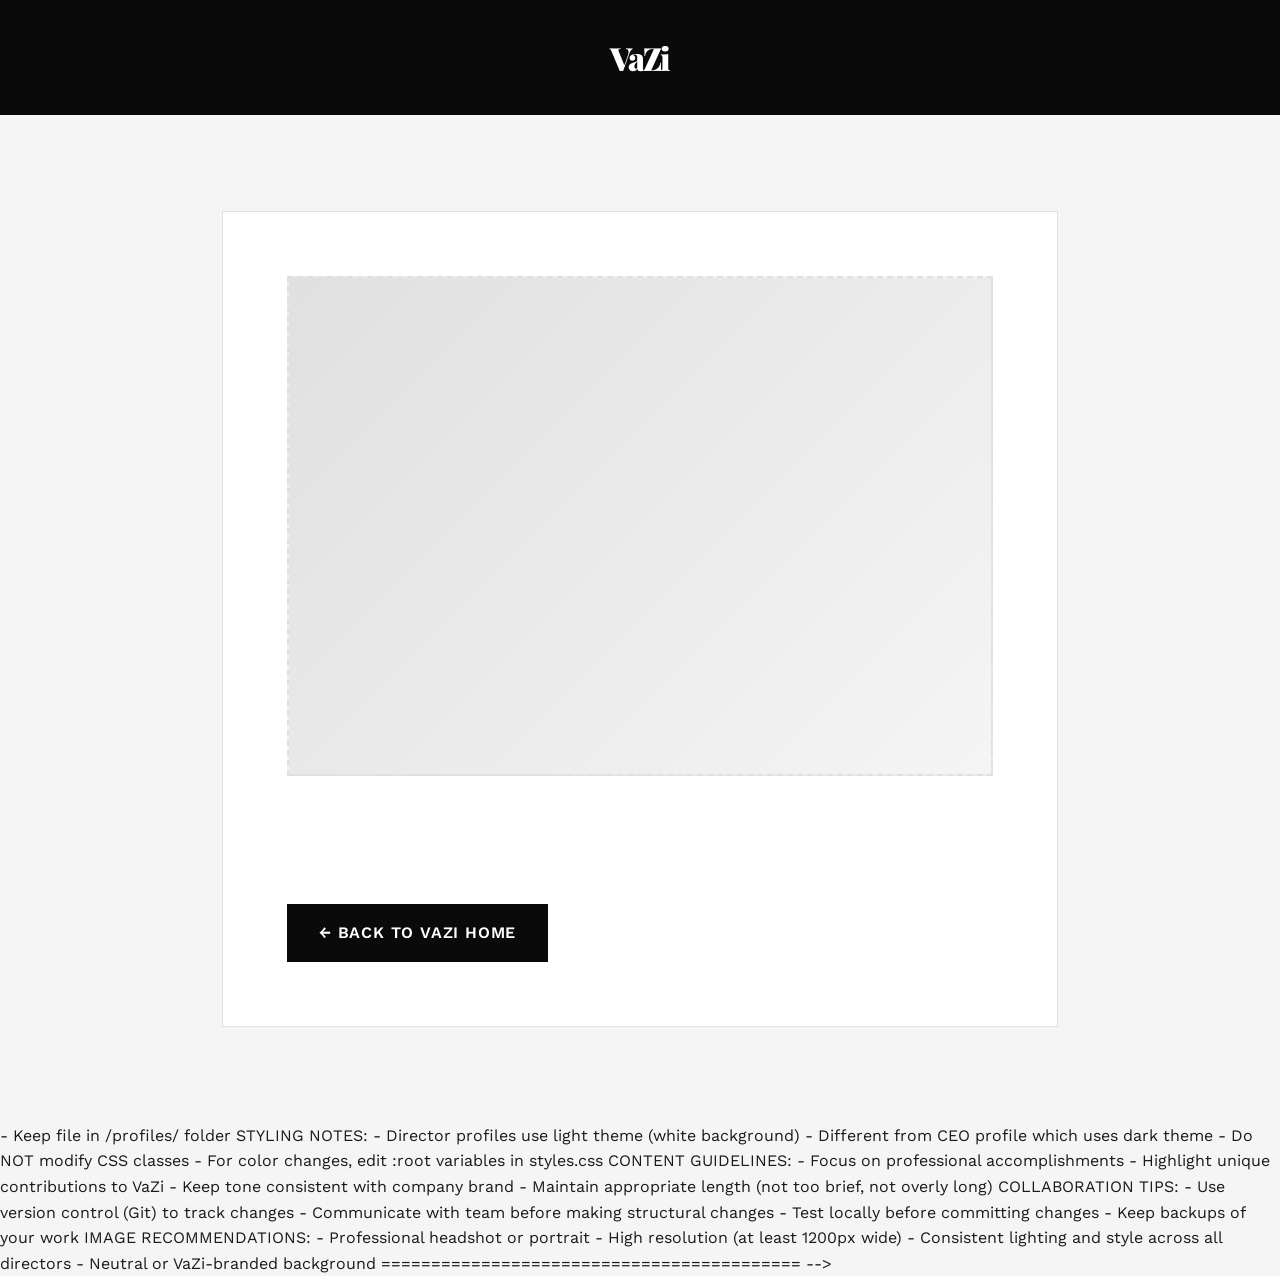
==== profiles/director-1.html @ 2a4b46c0 "Initial clean commit of project files" ====
<!DOCTYPE html>
<html lang="en">
<head>
    <meta charset="UTF-8">
    <meta name="viewport" content="width=device-width, initial-scale=1.0">
    <title>Director Profile - VaZi</title>
    <!-- Link to shared stylesheet for consistent theming -->
    <link rel="stylesheet" href="../styles.css">
    <link rel="preconnect" href="https://fonts.googleapis.com">
    <link rel="preconnect" href="https://fonts.gstatic.com" crossorigin>
    <link href="https://fonts.googleapis.com/css2?family=Playfair+Display:wght@400;600;700;900&family=Work+Sans:wght@300;400;500;600&display=swap" rel="stylesheet">
</head>
<body class="profile-page director-profile">
    
    <!-- HEADER WITH BRANDING -->
    <header class="profile-header">
        <div class="logo">VaZi</div>
    </header>

    <!-- PROFILE CONTENT CONTAINER -->
    <div class="profile-container">
        <div class="profile-main">
            
            <!-- ==========================================
                 IMAGE SECTION
                 COLLABORATOR INSTRUCTIONS:
                 - Replace the placeholder with an actual image
                 - Method 1: Add inline style with background-image
                 - Method 2: Use <img> tag inside this div
                 - Recommended image size: 1200x500px minimum
                 ========================================== -->
            <div class="profile-image-wrapper">
                <div class="profile-image">
                    <!-- INSERT DIRECTOR IMAGE HERE -->
                    <!-- Example: <img src="images/director-1.jpg" alt="Director Name" style="width: 100%; height: 100%; object-fit: cover;"> -->
                </div>
            </div>

            <!-- ==========================================
                 NAME SECTION
                 COLLABORATOR INSTRUCTIONS:
                 - Replace with the director's full name
                 - Keep the <h1> tag for proper structure
                 ========================================== -->
            <h1 class="profile-name">
                <!-- INSERT DIRECTOR FULL NAME HERE -->
            </h1>

            <!-- ==========================================
                 ROLE/TITLE SECTION
                 COLLABORATOR INSTRUCTIONS:
                 - Replace with official title
                 - Examples: "Director of Operations", "Director of Marketing", "Board Director"
                 ========================================== -->
            <p class="profile-role">
                <!-- INSERT DIRECTOR TITLE HERE -->
            </p>

            <!-- ==========================================
                 BIOGRAPHY SECTION
                 COLLABORATOR INSTRUCTIONS:
                 - Add multiple <p> tags for paragraphs
                 - Suggested length: 2-4 paragraphs
                 - Include: Professional background, Role at VaZi, Expertise, Personal note
                 ========================================== -->
            <div class="profile-bio">
                <!-- INSERT DIRECTOR BIOGRAPHY HERE -->
                <!-- Example structure:
                <p>First paragraph about professional background...</p>
                <p>Second paragraph about role and responsibilities at VaZi...</p>
                <p>Third paragraph about expertise and achievements...</p>
                <p>Optional fourth paragraph with personal touch...</p>
                -->
            </div>

            <!-- ==========================================
                 ADDITIONAL SECTIONS (OPTIONAL)
                 COLLABORATOR INSTRUCTIONS:
                 - Uncomment and fill sections as needed
                 - Customize based on what's relevant for this director
                 ========================================== -->
            
            <!-- EDUCATION SECTION -->
            <!--
            <div class="profile-section">
                <h3>Education</h3>
                <ul>
                    <li>Degree, University Name, Year</li>
                    <li>Certifications or additional qualifications</li>
                </ul>
            </div>
            -->

            <!-- EXPERTISE SECTION -->
            <!--
            <div class="profile-section">
                <h3>Areas of Expertise</h3>
                <ul>
                    <li>Expertise area 1</li>
                    <li>Expertise area 2</li>
                    <li>Expertise area 3</li>
                </ul>
            </div>
            -->

            <!-- PROFESSIONAL EXPERIENCE SECTION -->
            <!--
            <div class="profile-section">
                <h3>Professional Experience</h3>
                <ul>
                    <li>Position, Company Name, Years</li>
                    <li>Position, Company Name, Years</li>
                    <li>Position, Company Name, Years</li>
                </ul>
            </div>
            -->

            <!-- KEY ACHIEVEMENTS SECTION -->
            <!--
            <div class="profile-section">
                <h3>Key Achievements</h3>
                <ul>
                    <li>Achievement or milestone</li>
                    <li>Achievement or milestone</li>
                </ul>
            </div>
            -->

            <!-- PHILOSOPHY/APPROACH SECTION -->
            <!--
            <div class="profile-section">
                <h3>Professional Philosophy</h3>
                <p>Your approach to work, leadership style, or professional values...</p>
            </div>
            -->

            <!-- BACK TO HOME LINK -->
            <a href="../index.html" class="back-link">← Back to VaZi Home</a>

        </div>
    </div>

    <!-- ==========================================
         COLLABORATOR NOTES:
         
         FILE STRUCTURE:
         - This is Director 1's profile (director-1.html)
         - Files director-2.html through director-6.html have identical structure
         - Edit only the content sections marked with <!-- INSERT -->
         - Keep file in /profiles/ folder
         
         STYLING NOTES:
         - Director profiles use light theme (white background)
         - Different from CEO profile which uses dark theme
         - Do NOT modify CSS classes
         - For color changes, edit :root variables in styles.css
         
         CONTENT GUIDELINES:
         - Focus on professional accomplishments
         - Highlight unique contributions to VaZi
         - Keep tone consistent with company brand
         - Maintain appropriate length (not too brief, not overly long)
         
         COLLABORATION TIPS:
         - Use version control (Git) to track changes
         - Communicate with team before making structural changes
         - Test locally before committing changes
         - Keep backups of your work
         
         IMAGE RECOMMENDATIONS:
         - Professional headshot or portrait
         - High resolution (at least 1200px wide)
         - Consistent lighting and style across all directors
         - Neutral or VaZi-branded background
         ========================================== -->

</body>
</html>
---- styles.css ----
/* ========================================
   VAZI - SHARED STYLESHEET
   Theme: Editorial Minimalism meets Modern Brutalism
   
   COLLABORATOR NOTES:
   - All theme colors are CSS variables (lines 10-20)
   - To change colors globally, edit :root variables only
   - Typography uses: Playfair Display (headings) + Work Sans (body)
   ======================================== */

:root {
    /* THEME COLORS - Edit these to change site-wide color scheme */
    --primary-color: #0a0a0a;           /* Deep black */
    --secondary-color: #f5f5f5;         /* Off-white */
    --accent-color: #ff3366;            /* Electric pink - VaZi signature */
    --accent-hover: #e62958;            /* Darker accent for interactions */
    --text-primary: #1a1a1a;            /* Primary text */
    --text-secondary: #666666;          /* Secondary text */
    --background-light: #fafafa;        /* Light background */
    --border-color: #e0e0e0;            /* Subtle borders */
    
    /* TYPOGRAPHY SCALE */
    --font-display: 'Playfair Display', Georgia, serif;
    --font-body: 'Work Sans', -apple-system, sans-serif;
    
    /* SPACING SYSTEM */
    --spacing-xs: 0.5rem;
    --spacing-sm: 1rem;
    --spacing-md: 2rem;
    --spacing-lg: 4rem;
    --spacing-xl: 6rem;
}

/* ========================================
   GLOBAL RESET & BASE STYLES
   ======================================== */

* {
    margin: 0;
    padding: 0;
    box-sizing: border-box;
}

html {
    scroll-behavior: smooth;
    font-size: 16px;
}

body {
    font-family: var(--font-body);
    color: var(--text-primary);
    background-color: var(--secondary-color);
    line-height: 1.6;
    overflow-x: hidden;
}

/* ========================================
   NAVIGATION BAR
   ======================================== */

.main-nav {
    position: fixed;
    top: 0;
    left: 0;
    right: 0;
    background: rgba(255, 255, 255, 0.95);
    backdrop-filter: blur(10px);
    z-index: 1000;
    border-bottom: 1px solid var(--border-color);
}

.nav-container {
    max-width: 1400px;
    margin: 0 auto;
    padding: 1.5rem 2rem;
    display: flex;
    justify-content: space-between;
    align-items: center;
}

.logo {
    font-family: var(--font-display);
    font-size: 2rem;
    font-weight: 900;
    letter-spacing: -0.05em;
    color: var(--primary-color);
}

.nav-links {
    display: flex;
    list-style: none;
    gap: 3rem;
}

.nav-link {
    text-decoration: none;
    color: var(--text-primary);
    font-weight: 500;
    font-size: 0.95rem;
    letter-spacing: 0.05em;
    text-transform: uppercase;
    transition: color 0.3s ease;
    position: relative;
}

.nav-link::after {
    content: '';
    position: absolute;
    bottom: -5px;
    left: 0;
    width: 0;
    height: 2px;
    background: var(--accent-color);
    transition: width 0.3s ease;
}

.nav-link:hover,
.nav-link.active {
    color: var(--accent-color);
}

.nav-link:hover::after,
.nav-link.active::after {
    width: 100%;
}

/* ========================================
   SECTION BASE STYLES
   ======================================== */

section {
    min-height: 100vh;
    padding: var(--spacing-xl) var(--spacing-md);
}

.content-container {
    max-width: 1400px;
    margin: 0 auto;
}

.section-title {
    font-family: var(--font-display);
    font-size: clamp(3rem, 8vw, 6rem);
    font-weight: 900;
    letter-spacing: -0.03em;
    margin-bottom: var(--spacing-lg);
    line-height: 0.9;
}

/* ========================================
   HOME SECTION
   ======================================== */

.section-home {
    background: linear-gradient(135deg, var(--secondary-color) 0%, #ffffff 100%);
    padding-top: 120px;
}

.hero-container {
    min-height: 70vh;
    display: flex;
    align-items: center;
    justify-content: center;
    position: relative;
}

.hero-text {
    text-align: left;
}

.hero-title {
    font-family: var(--font-display);
    font-size: clamp(4rem, 12vw, 10rem);
    font-weight: 900;
    line-height: 0.85;
    letter-spacing: -0.05em;
    margin-bottom: var(--spacing-md);
}

.title-line {
    display: block;
    opacity: 0;
    transform: translateY(50px);
    animation: slideUp 0.8s ease forwards;
}

.title-line:nth-child(1) {
    animation-delay: 0.1s;
}

.title-line:nth-child(2) {
    animation-delay: 0.3s;
    color: var(--accent-color);
}

.title-line:nth-child(3) {
    animation-delay: 0.5s;
}

@keyframes slideUp {
    to {
        opacity: 1;
        transform: translateY(0);
    }
}

.hero-subtitle {
    font-size: 1.25rem;
    color: var(--text-secondary);
    max-width: 600px;
    font-weight: 300;
    margin-top: var(--spacing-md);
    opacity: 0;
    animation: fadeIn 0.8s ease 0.8s forwards;
}

@keyframes fadeIn {
    to {
        opacity: 1;
    }
}

/* ========================================
   TEAM SECTION (Leadership Grid)
   ======================================== */

.team-section {
    margin-top: var(--spacing-xl);
    padding: var(--spacing-xl) 0;
}

.team-grid {
    display: grid;
    grid-template-columns: repeat(auto-fit, minmax(280px, 1fr));
    gap: 2.5rem;
    margin-top: var(--spacing-lg);
}

.team-card {
    background: white;
    border: 1px solid var(--border-color);
    cursor: pointer;
    transition: all 0.4s cubic-bezier(0.4, 0, 0.2, 1);
    position: relative;
    opacity: 0;
    transform: translateY(30px);
}

.team-card.revealed {
    opacity: 1;
    transform: translateY(0);
}

.team-card:hover {
    transform: translateY(-10px);
    box-shadow: 0 20px 40px rgba(0, 0, 0, 0.1);
    border-color: var(--accent-color);
}

/* CEO CARD - Distinguished Styling */
.ceo-card {
    grid-column: span 2;
    background: linear-gradient(135deg, var(--primary-color) 0%, #2a2a2a 100%);
    color: white;
}

.ceo-card .card-name,
.ceo-card .card-role {
    color: white;
}

.ceo-card .profile-btn {
    background: var(--accent-color);
    color: white;
}

.ceo-card .profile-btn:hover {
    background: var(--accent-hover);
}

.ceo-card .role-badge {
    background: var(--accent-color);
}

/* Card Image Wrapper */
.card-image-wrapper {
    width: 100%;
    overflow: hidden;
}

.card-image {
    width: 100%;
    height: 320px;
    background: linear-gradient(135deg, #e0e0e0 0%, #f5f5f5 100%);
    display: flex;
    align-items: center;
    justify-content: center;
    position: relative;
    transition: transform 0.4s ease;
}

.ceo-image {
    height: 400px;
    background: linear-gradient(135deg, #3a3a3a 0%, #1a1a1a 100%);
}

.team-card:hover .card-image {
    transform: scale(1.05);
}

.role-badge {
    position: absolute;
    top: 20px;
    right: 20px;
    background: var(--primary-color);
    color: white;
    padding: 0.5rem 1rem;
    font-size: 0.75rem;
    font-weight: 600;
    letter-spacing: 0.1em;
    text-transform: uppercase;
}

/* Card Content */
.card-content {
    padding: var(--spacing-md);
}

.card-name {
    font-family: var(--font-display);
    font-size: 1.5rem;
    font-weight: 700;
    margin-bottom: 0.5rem;
    letter-spacing: -0.02em;
}

.card-role {
    color: var(--text-secondary);
    font-size: 0.95rem;
    margin-bottom: var(--spacing-sm);
    text-transform: uppercase;
    letter-spacing: 0.05em;
    font-weight: 500;
}

.profile-btn {
    background: var(--primary-color);
    color: white;
    border: none;
    padding: 0.875rem 2rem;
    font-family: var(--font-body);
    font-size: 0.9rem;
    font-weight: 600;
    letter-spacing: 0.05em;
    text-transform: uppercase;
    cursor: pointer;
    transition: all 0.3s ease;
    width: 100%;
}

.profile-btn:hover {
    background: var(--accent-color);
    transform: translateX(5px);
}

/* ========================================
   ABOUT SECTION
   ======================================== */

.section-about {
    background: white;
    border-top: 1px solid var(--border-color);
}

.about-layout {
    display: grid;
    grid-template-columns: 1.2fr 0.8fr;
    gap: var(--spacing-xl);
    align-items: center;
}

.about-text {
    max-width: 800px;
}

.lead-text {
    font-size: 1.5rem;
    font-weight: 300;
    line-height: 1.4;
    margin-bottom: var(--spacing-md);
    color: var(--text-primary);
}

.about-content p {
    margin-bottom: var(--spacing-sm);
    color: var(--text-secondary);
    font-size: 1.05rem;
}

.values-grid {
    display: grid;
    grid-template-columns: repeat(auto-fit, minmax(200px, 1fr));
    gap: var(--spacing-md);
    margin-top: var(--spacing-lg);
}

.value-item {
    border-left: 3px solid var(--accent-color);
    padding-left: var(--spacing-sm);
    opacity: 0;
    transform: translateX(-20px);
    transition: all 0.5s ease;
}

.value-item.revealed {
    opacity: 1;
    transform: translateX(0);
}

.value-item h3 {
    font-family: var(--font-display);
    font-size: 1.25rem;
    margin-bottom: 0.5rem;
}

.value-item p {
    font-size: 0.95rem;
    color: var(--text-secondary);
}

.about-visual {
    height: 600px;
    position: relative;
}

.visual-accent {
    width: 100%;
    height: 100%;
    background: linear-gradient(135deg, var(--accent-color) 0%, var(--accent-hover) 100%);
    clip-path: polygon(0 15%, 100% 0, 100% 85%, 0 100%);
}

/* ========================================
   GALLERY SECTION
   ======================================== */

.section-gallery {
    background: var(--background-light);
}

.gallery-grid {
    display: grid;
    grid-template-columns: repeat(auto-fit, minmax(300px, 1fr));
    gap: 1.5rem;
    margin-top: var(--spacing-lg);
}

.gallery-item {
    background: white;
    overflow: hidden;
    border: 1px solid var(--border-color);
    transition: all 0.4s ease;
    opacity: 0;
    transform: scale(0.95);
}

.gallery-item.revealed {
    opacity: 1;
    transform: scale(1);
}

.gallery-item:hover {
    transform: translateY(-5px);
    box-shadow: 0 15px 30px rgba(0, 0, 0, 0.1);
}

.item-large {
    grid-row: span 2;
}

.item-wide {
    grid-column: span 2;
}

.gallery-image {
    width: 100%;
    height: 300px;
    background: linear-gradient(135deg, #f0f0f0 0%, #e5e5e5 100%);
    position: relative;
    overflow: hidden;
}

.item-large .gallery-image {
    height: 100%;
}

.image-overlay {
    position: absolute;
    inset: 0;
    background: linear-gradient(to bottom, transparent 0%, rgba(0, 0, 0, 0.7) 100%);
    display: flex;
    align-items: flex-end;
    padding: var(--spacing-md);
    opacity: 0;
    transition: opacity 0.3s ease;
}

.gallery-item:hover .image-overlay {
    opacity: 1;
}

.category-tag {
    color: white;
    font-size: 0.85rem;
    font-weight: 600;
    letter-spacing: 0.1em;
    text-transform: uppercase;
    background: var(--accent-color);
    padding: 0.5rem 1rem;
}

.gallery-info {
    padding: var(--spacing-sm) var(--spacing-md);
}

.gallery-info h3 {
    font-family: var(--font-display);
    font-size: 1.25rem;
    margin-bottom: 0.25rem;
}

.gallery-info p {
    color: var(--text-secondary);
    font-size: 0.9rem;
}

/* ========================================
   CONTACT SECTION
   ======================================== */

.section-contact {
    background: white;
    border-top: 1px solid var(--border-color);
}

.contact-layout {
    display: grid;
    grid-template-columns: 1fr 1fr;
    gap: var(--spacing-xl);
}

.contact-details {
    margin-top: var(--spacing-lg);
}

.contact-item {
    margin-bottom: var(--spacing-md);
    padding-bottom: var(--spacing-md);
    border-bottom: 1px solid var(--border-color);
}

.contact-item:last-child {
    border-bottom: none;
}

.contact-item h3 {
    font-family: var(--font-display);
    font-size: 1.1rem;
    margin-bottom: 0.5rem;
}

.contact-item p {
    color: var(--text-secondary);
}

/* Contact Form */
.contact-form-wrapper {
    background: var(--background-light);
    padding: var(--spacing-lg);
    border: 1px solid var(--border-color);
}

.form-group {
    margin-bottom: var(--spacing-md);
}

.form-group label {
    display: block;
    font-weight: 600;
    margin-bottom: 0.5rem;
    text-transform: uppercase;
    font-size: 0.85rem;
    letter-spacing: 0.05em;
}

.form-group input,
.form-group textarea {
    width: 100%;
    padding: 1rem;
    border: 1px solid var(--border-color);
    background: white;
    font-family: var(--font-body);
    font-size: 1rem;
    transition: border-color 0.3s ease;
}

.form-group input:focus,
.form-group textarea:focus {
    outline: none;
    border-color: var(--accent-color);
}

.submit-btn {
    background: var(--primary-color);
    color: white;
    border: none;
    padding: 1rem 3rem;
    font-family: var(--font-body);
    font-size: 1rem;
    font-weight: 600;
    letter-spacing: 0.05em;
    text-transform: uppercase;
    cursor: pointer;
    transition: all 0.3s ease;
    width: 100%;
}

.submit-btn:hover {
    background: var(--accent-color);
    transform: translateY(-2px);
}

/* ========================================
   FOOTER
   ======================================== */

.site-footer {
    background: var(--primary-color);
    color: white;
    padding: var(--spacing-lg) var(--spacing-md);
}

.footer-content {
    display: grid;
    grid-template-columns: 1fr 1fr 1fr;
    gap: var(--spacing-md);
    align-items: center;
}

.footer-brand h3 {
    font-family: var(--font-display);
    font-size: 2rem;
    font-weight: 900;
    margin-bottom: 0.5rem;
}

.footer-brand p {
    color: rgba(255, 255, 255, 0.7);
}

.footer-links {
    display: flex;
    gap: var(--spacing-md);
    justify-content: center;
}

.footer-links a {
    color: white;
    text-decoration: none;
    font-size: 0.9rem;
    text-transform: uppercase;
    letter-spacing: 0.05em;
    transition: color 0.3s ease;
}

.footer-links a:hover {
    color: var(--accent-color);
}

.footer-copy {
    text-align: right;
}

.footer-copy p {
    color: rgba(255, 255, 255, 0.5);
    font-size: 0.85rem;
}

/* ========================================
   RESPONSIVE DESIGN
   ======================================== */

@media (max-width: 1024px) {
    .nav-links {
        gap: 2rem;
    }
    
    .ceo-card {
        grid-column: span 1;
    }
    
    .about-layout,
    .contact-layout {
        grid-template-columns: 1fr;
    }
    
    .item-wide {
        grid-column: span 1;
    }
}

@media (max-width: 768px) {
    .nav-container {
        flex-direction: column;
        gap: 1rem;
    }
    
    .nav-links {
        gap: 1rem;
    }
    
    .team-grid {
        grid-template-columns: 1fr;
    }
    
    .gallery-grid {
        grid-template-columns: 1fr;
    }
    
    .item-large {
        grid-row: span 1;
    }
    
    .footer-content {
        grid-template-columns: 1fr;
        text-align: center;
    }
    
    .footer-links {
        flex-direction: column;
    }
    
    .footer-copy {
        text-align: center;
    }
}

/* ========================================
   PROFILE PAGES - SHARED CLASSES
   These classes will be used in both CEO and Director profiles
   ======================================== */

.profile-page {
    min-height: 100vh;
    background: var(--secondary-color);
}

.profile-header {
    background: var(--primary-color);
    color: white;
    padding: var(--spacing-md);
    text-align: center;
}

.profile-header .logo {
    color: white;
}

.profile-container {
    max-width: 900px;
    margin: 0 auto;
    padding: var(--spacing-xl) var(--spacing-md);
}

.profile-main {
    background: white;
    border: 1px solid var(--border-color);
    padding: var(--spacing-lg);
}

.profile-image-wrapper {
    width: 100%;
    margin-bottom: var(--spacing-lg);
}

.profile-image {
    width: 100%;
    height: 500px;
    background: linear-gradient(135deg, #e0e0e0 0%, #f5f5f5 100%);
    display: flex;
    align-items: center;
    justify-content: center;
    font-size: 1.2rem;
    color: var(--text-secondary);
    border: 2px dashed var(--border-color);
}

.profile-name {
    font-family: var(--font-display);
    font-size: clamp(2.5rem, 6vw, 4rem);
    font-weight: 900;
    margin-bottom: var(--spacing-sm);
    letter-spacing: -0.02em;
}

.profile-role {
    font-size: 1.25rem;
    color: var(--text-secondary);
    text-transform: uppercase;
    letter-spacing: 0.1em;
    font-weight: 600;
    margin-bottom: var(--spacing-lg);
}

.profile-bio {
    font-size: 1.1rem;
    line-height: 1.8;
    color: var(--text-primary);
    margin-bottom: var(--spacing-md);
}

.profile-section {
    margin-top: var(--spacing-lg);
    padding-top: var(--spacing-lg);
    border-top: 1px solid var(--border-color);
}

.profile-section h3 {
    font-family: var(--font-display);
    font-size: 1.75rem;
    margin-bottom: var(--spacing-sm);
}

.back-link {
    display: inline-block;
    margin-top: var(--spacing-lg);
    padding: 1rem 2rem;
    background: var(--primary-color);
    color: white;
    text-decoration: none;
    font-weight: 600;
    text-transform: uppercase;
    letter-spacing: 0.05em;
    transition: all 0.3s ease;
}

.back-link:hover {
    background: var(--accent-color);
    transform: translateX(-5px);
}

/* CEO Profile - Enhanced Styling */
.ceo-profile .profile-main {
    background: linear-gradient(135deg, var(--primary-color) 0%, #2a2a2a 100%);
    color: white;
}

.ceo-profile .profile-name,
.ceo-profile .profile-bio,
.ceo-profile .profile-section h3 {
    color: white;
}

.ceo-profile .profile-role {
    color: var(--accent-color);
}

.ceo-profile .profile-image {
    height: 600px;
    background: linear-gradient(135deg, #3a3a3a 0%, #1a1a1a 100%);
    border-color: var(--accent-color);
}

.ceo-profile .profile-section {
    border-top-color: rgba(255, 255, 255, 0.2);
}
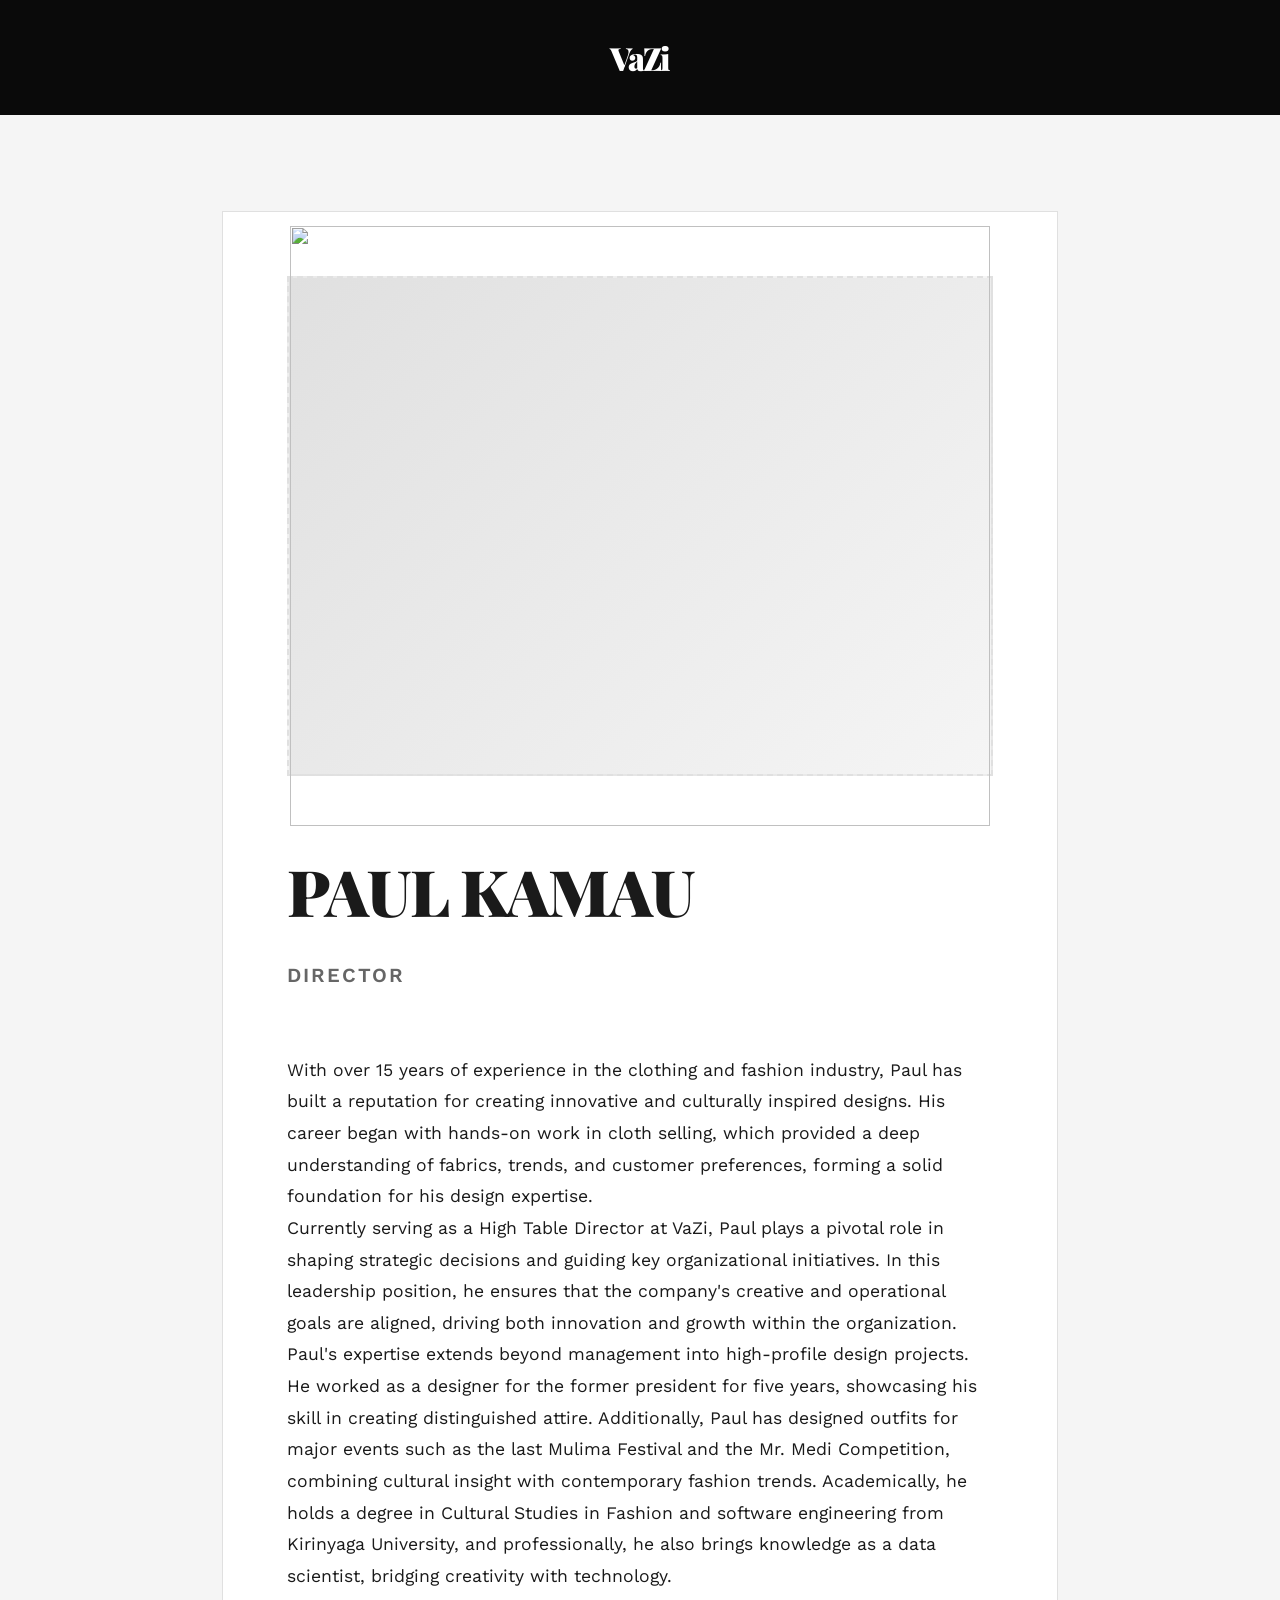
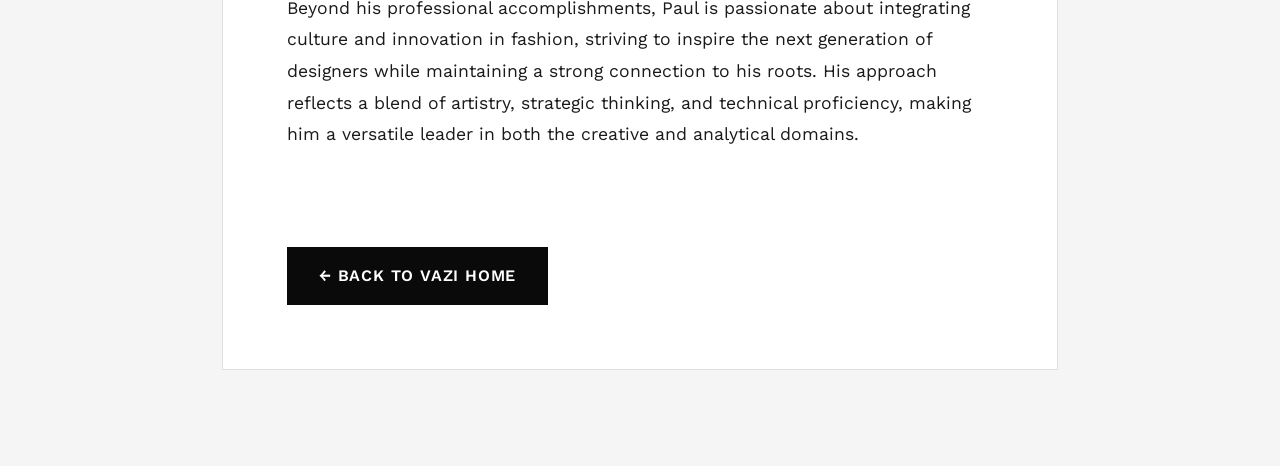
==== commit 9e506187: "Complete director-1 profile for Paul Kamau Updated director profile for Paul Kamau with image, name," ====
--- a/profiles/director-1.html
+++ b/profiles/director-1.html
@@ -33,6 +33,7 @@
                 <div class="profile-image">
                     <!-- INSERT DIRECTOR IMAGE HERE -->
                     <!-- Example: <img src="images/director-1.jpg" alt="Director Name" style="width: 100%; height: 100%; object-fit: cover;"> -->
+                    <img src="pkk.png" height="600" width="700">
                 </div>
             </div>
 
@@ -43,7 +44,7 @@
                  - Keep the <h1> tag for proper structure
                  ========================================== -->
             <h1 class="profile-name">
-                <!-- INSERT DIRECTOR FULL NAME HERE -->
+                PAUL KAMAU
             </h1>
 
             <!-- ==========================================
@@ -53,7 +54,7 @@
                  - Examples: "Director of Operations", "Director of Marketing", "Board Director"
                  ========================================== -->
             <p class="profile-role">
-                <!-- INSERT DIRECTOR TITLE HERE -->
+                Director 
             </p>
 
             <!-- ==========================================
@@ -64,13 +65,31 @@
                  - Include: Professional background, Role at VaZi, Expertise, Personal note
                  ========================================== -->
             <div class="profile-bio">
-                <!-- INSERT DIRECTOR BIOGRAPHY HERE -->
-                <!-- Example structure:
-                <p>First paragraph about professional background...</p>
-                <p>Second paragraph about role and responsibilities at VaZi...</p>
-                <p>Third paragraph about expertise and achievements...</p>
-                <p>Optional fourth paragraph with personal touch...</p>
-                -->
+                <p>With over 15 years of experience in the clothing and fashion industry, 
+   Paul has built a reputation for creating innovative and culturally inspired designs.
+   His career began with hands-on work in cloth selling, which provided a deep understanding of 
+   fabrics, trends, and customer preferences, forming a solid foundation for his design expertise.</p>
+
+<p>Currently serving as a High Table Director at VaZi, Paul plays a pivotal role in shaping 
+   strategic decisions and guiding key organizational initiatives. In this leadership position,
+   he ensures that the company's creative and operational goals are aligned, driving both 
+   innovation and growth within the organization.</p>
+
+<p>Paul's expertise extends beyond management into high-profile design projects.
+   He worked as a designer for the former president for five years,
+   showcasing his skill in creating distinguished attire. Additionally,
+   Paul has designed outfits for major events such as the last Mulima Festival and the Mr.
+   Medi Competition, combining cultural insight with contemporary fashion trends. Academically,
+   he holds a degree in Cultural Studies in Fashion and software engineering from Kirinyaga University,
+   and professionally, he also brings knowledge as a data scientist,
+   bridging creativity with technology.</p> 
+
+<p>Beyond his professional accomplishments,
+   Paul is passionate about integrating culture and innovation in fashion,
+   striving to inspire the next generation of designers while 
+   maintaining a strong connection to his roots. His approach reflects a blend of artistry,
+   strategic thinking, and technical proficiency, making him a versatile leader
+   in both the creative and analytical domains.</p>
             </div>
 
             <!-- ==========================================
@@ -146,7 +165,7 @@
          FILE STRUCTURE:
          - This is Director 1's profile (director-1.html)
          - Files director-2.html through director-6.html have identical structure
-         - Edit only the content sections marked with <!-- INSERT -->
+         - Edit only the content sections marked with 
          - Keep file in /profiles/ folder
          
          STYLING NOTES:
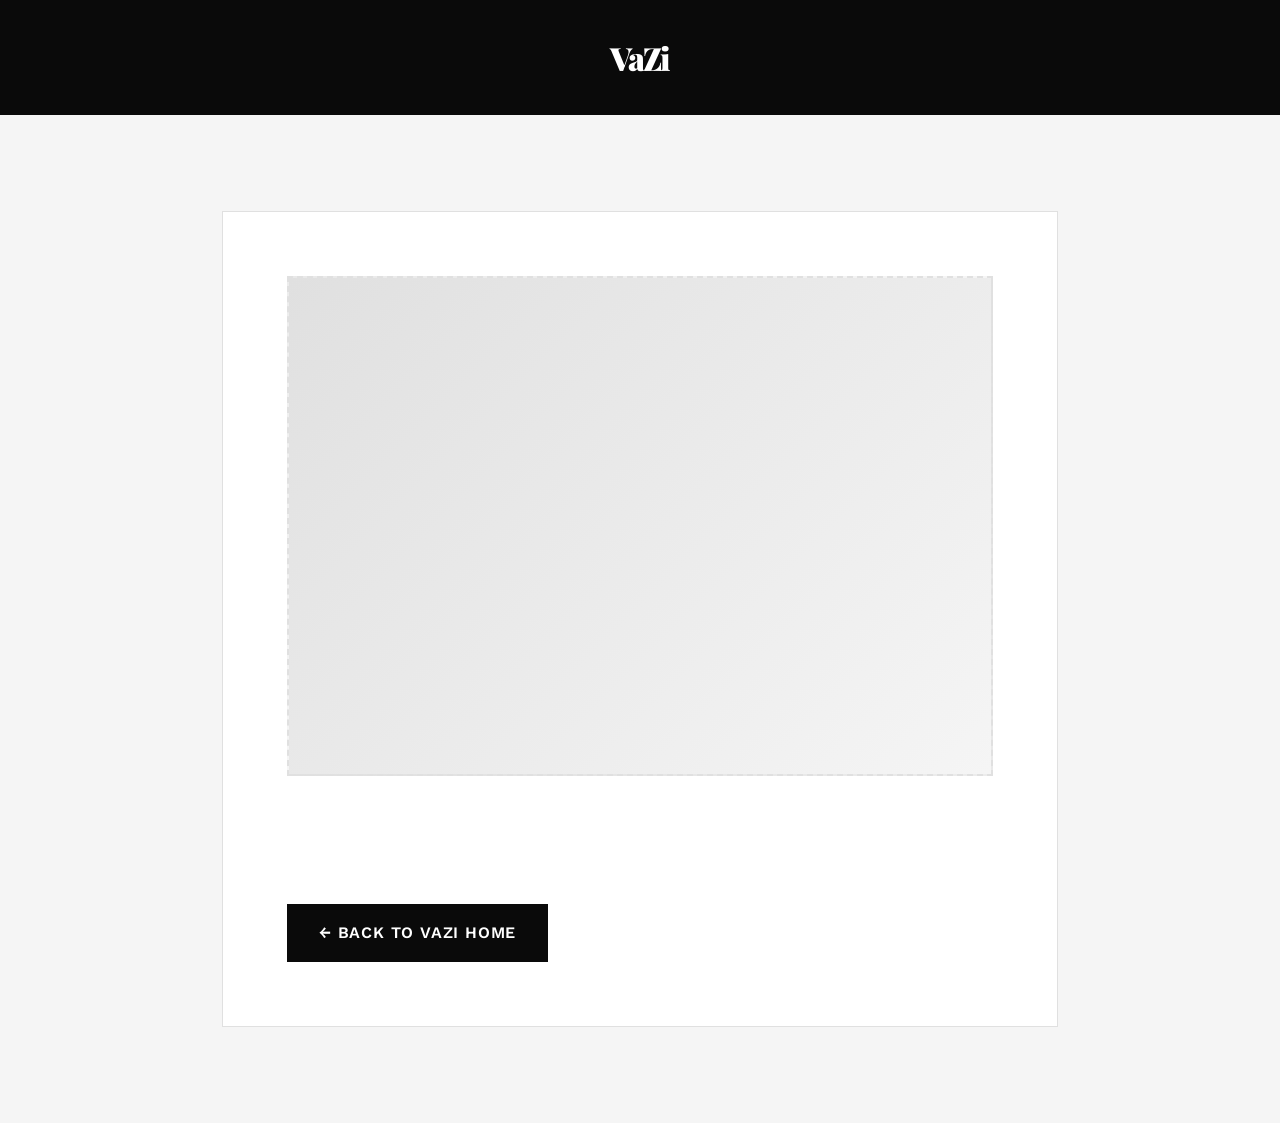
==== commit f71c71e5: "Derek Director 3 Derek Director 3" ====
--- a/profiles/director-1.html
+++ b/profiles/director-1.html
@@ -33,7 +33,6 @@
                 <div class="profile-image">
                     <!-- INSERT DIRECTOR IMAGE HERE -->
                     <!-- Example: <img src="images/director-1.jpg" alt="Director Name" style="width: 100%; height: 100%; object-fit: cover;"> -->
-                    <img src="pkk.png" height="600" width="700">
                 </div>
             </div>
 
@@ -44,7 +43,7 @@
                  - Keep the <h1> tag for proper structure
                  ========================================== -->
             <h1 class="profile-name">
-                PAUL KAMAU
+                <!-- INSERT DIRECTOR FULL NAME HERE -->
             </h1>
 
             <!-- ==========================================
@@ -54,7 +53,7 @@
                  - Examples: "Director of Operations", "Director of Marketing", "Board Director"
                  ========================================== -->
             <p class="profile-role">
-                Director 
+                <!-- INSERT DIRECTOR TITLE HERE -->
             </p>
 
             <!-- ==========================================
@@ -65,31 +64,13 @@
                  - Include: Professional background, Role at VaZi, Expertise, Personal note
                  ========================================== -->
             <div class="profile-bio">
-                <p>With over 15 years of experience in the clothing and fashion industry, 
-   Paul has built a reputation for creating innovative and culturally inspired designs.
-   His career began with hands-on work in cloth selling, which provided a deep understanding of 
-   fabrics, trends, and customer preferences, forming a solid foundation for his design expertise.</p>
-
-<p>Currently serving as a High Table Director at VaZi, Paul plays a pivotal role in shaping 
-   strategic decisions and guiding key organizational initiatives. In this leadership position,
-   he ensures that the company's creative and operational goals are aligned, driving both 
-   innovation and growth within the organization.</p>
-
-<p>Paul's expertise extends beyond management into high-profile design projects.
-   He worked as a designer for the former president for five years,
-   showcasing his skill in creating distinguished attire. Additionally,
-   Paul has designed outfits for major events such as the last Mulima Festival and the Mr.
-   Medi Competition, combining cultural insight with contemporary fashion trends. Academically,
-   he holds a degree in Cultural Studies in Fashion and software engineering from Kirinyaga University,
-   and professionally, he also brings knowledge as a data scientist,
-   bridging creativity with technology.</p> 
-
-<p>Beyond his professional accomplishments,
-   Paul is passionate about integrating culture and innovation in fashion,
-   striving to inspire the next generation of designers while 
-   maintaining a strong connection to his roots. His approach reflects a blend of artistry,
-   strategic thinking, and technical proficiency, making him a versatile leader
-   in both the creative and analytical domains.</p>
+                <!-- INSERT DIRECTOR BIOGRAPHY HERE -->
+                <!-- Example structure:
+                <p>First paragraph about professional background...</p>
+                <p>Second paragraph about role and responsibilities at VaZi...</p>
+                <p>Third paragraph about expertise and achievements...</p>
+                <p>Optional fourth paragraph with personal touch...</p>
+                -->
             </div>
 
             <!-- ==========================================
